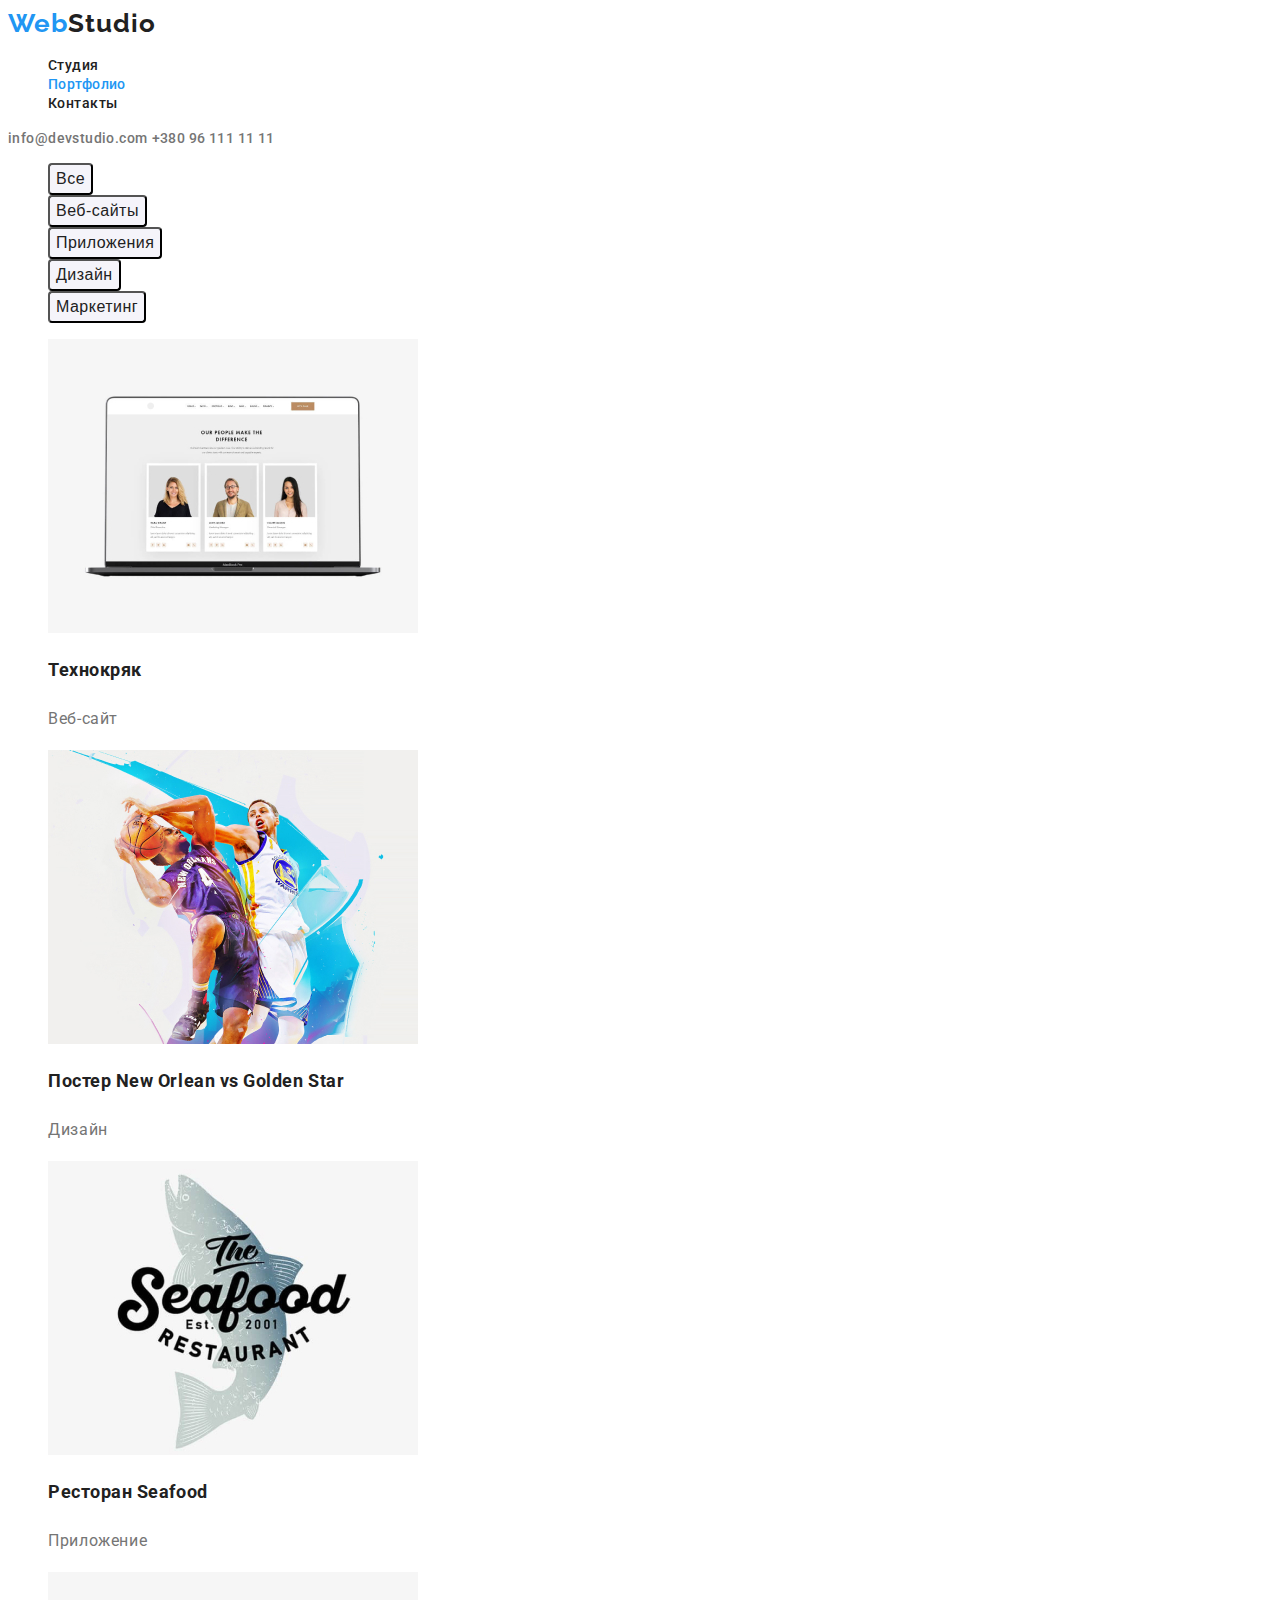
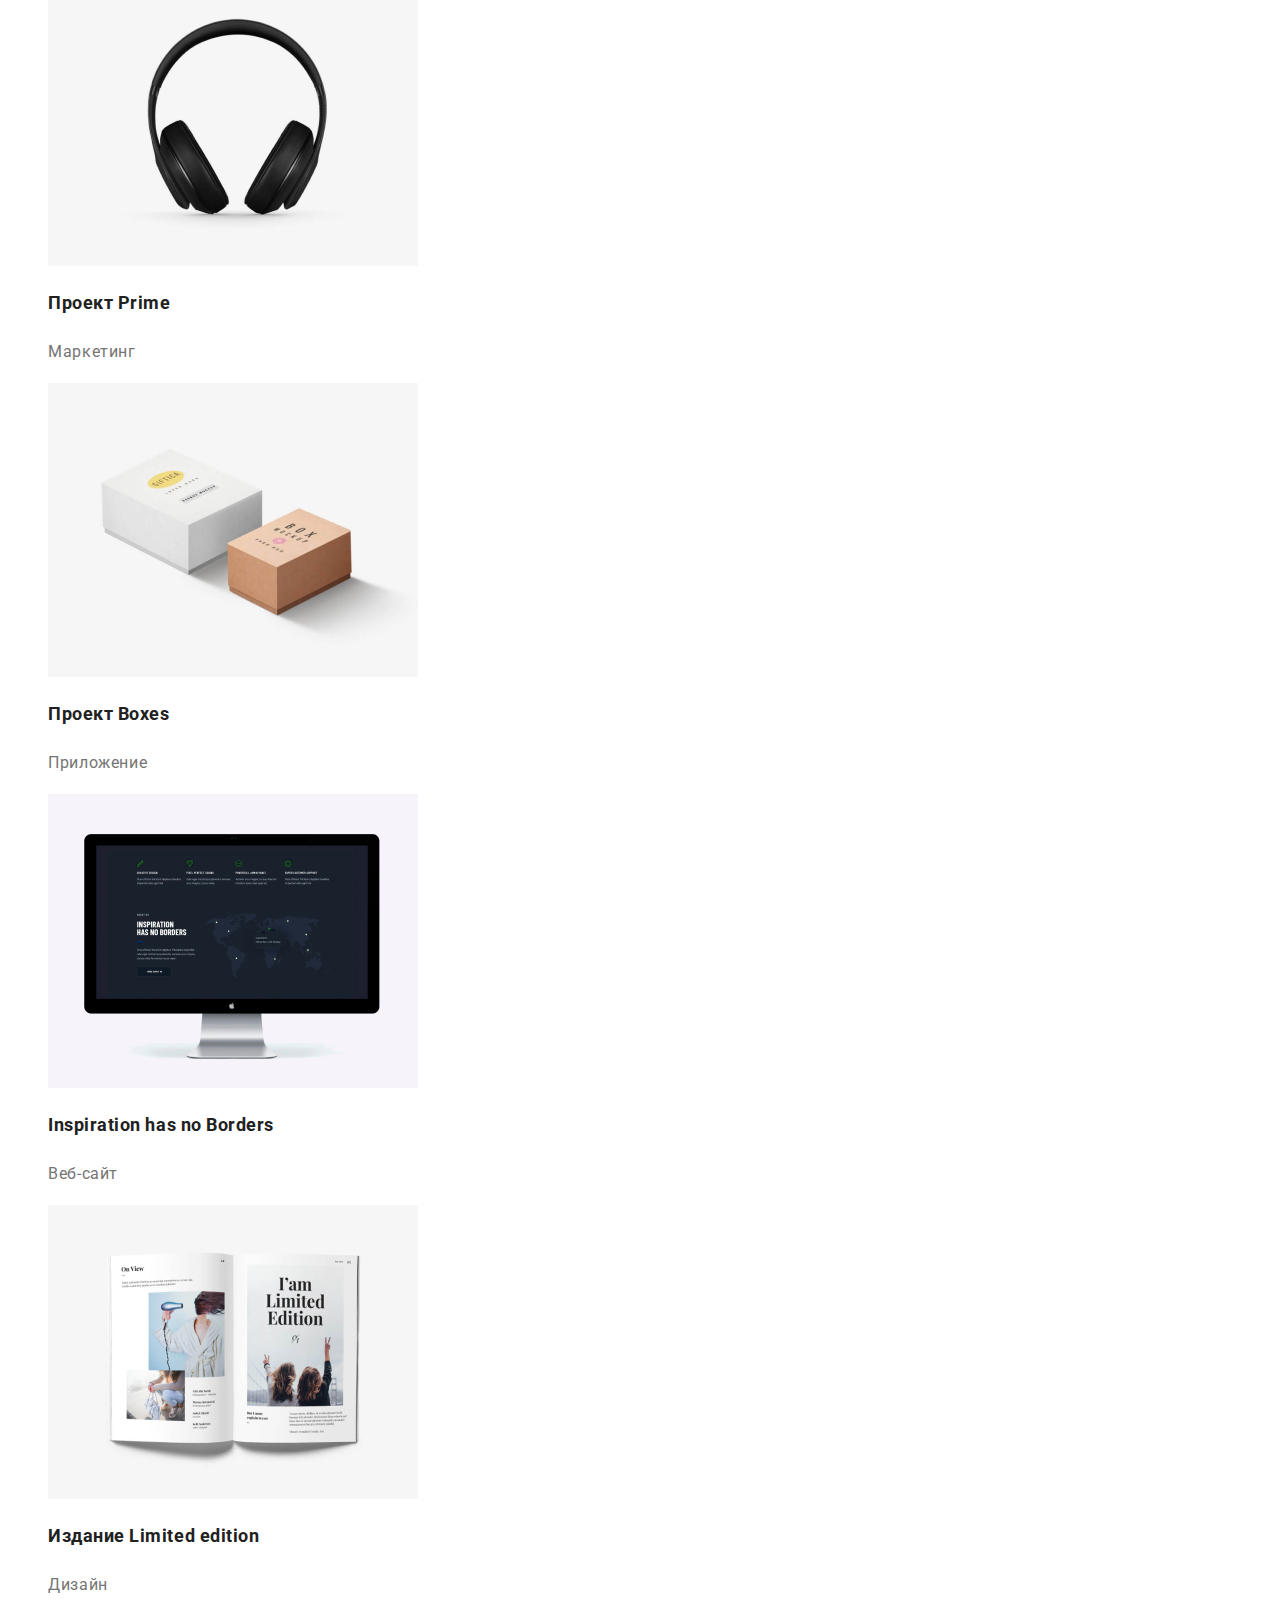
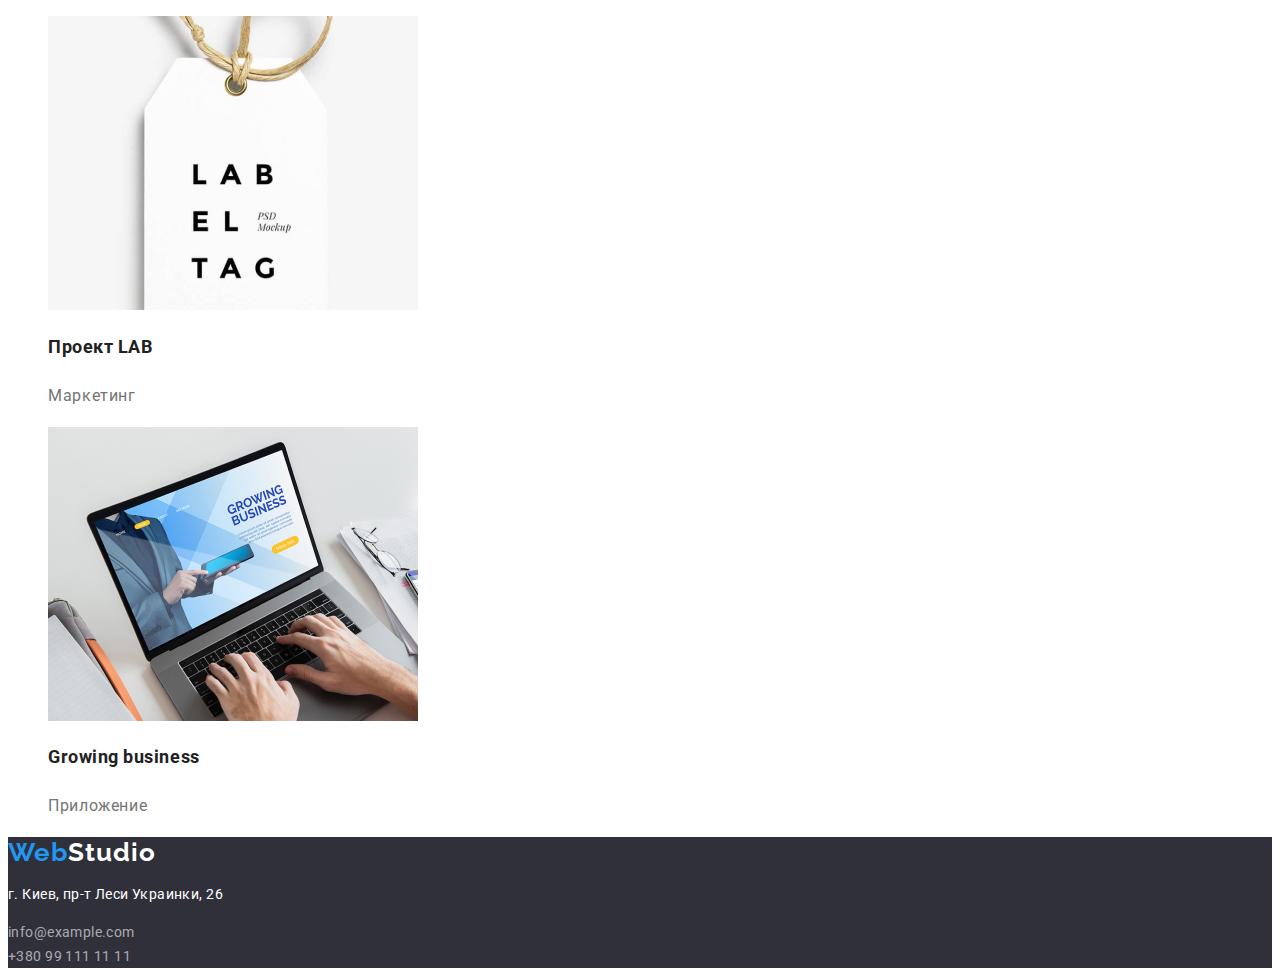
==== portfolio.html @ a165cfb8 "Создает основу для дз №3" ====
<!DOCTYPE html>
<html lang="ru">
<head>
    <meta charset="UTF-8">
    <meta name="viewport" content="width=device-width, initial-scale=1.0">
    <title>Document</title>
    <link rel="stylesheet" href="./CSS/styles.css" />
    <link rel="preconnect" href="https://fonts.gstatic.com">
    <link href="https://fonts.googleapis.com/css2?family=Raleway:wght@700&family=Roboto:wght@400;500;700;900&display=swap"
        rel="stylesheet">
</head>
<body>
    <header>
    <nav>
    <a href="" class="logo-web">Web<span class="logo-studio">Studio</span></a>
    <ul class="site-nav">
        <li class="nav"><a class="link" href="index.html">Студия</a></li>
        <li class="nav"><a class="link" href=""><span class="current-page">Портфолио</span></a></li>
        <li class="nav"><a class="link" href="">Контакты</a></li>
    </ul>
    </nav>
    <address class="header-address">
        <span class="mail"><a class="link" href="mailto:info@devstudio.com">info@devstudio.com</a></span>
        <a class="link" href="tel:+380961111111">+380 96 111 11 11</a>
    </address>
    </header>
    <main>
        <section>
            <ul class="sort-button">
                <li><button type="button" class="sort">Все</button></li>
                <li><button type="button" class="sort">Веб-сайты</button></li>
                <li><button type="button" class="sort">Приложения</button></li>
                <li><button type="button" class="sort">Дизайн</button></li>
                <li><button type="button" class="sort">Маркетинг</button></li>
            </ul>
            <h1 hidden>Примеры работ</h1>
            <ul>
                <li> <a href=""><img src="./images/img15.jpg" alt="члены команды" width=370>
                      <h2>Технокряк</h2>
                      <p class="project-type">Веб-сайт</p>
                     </a>
                </li>
                <li> <a href=""><img src="./images/img14.jpg" alt="баскетболисты в движении" width=370>
                        <h2>Постер New Orlean vs Golden Star</h2>
                        <p class="project-type" >Дизайн</p>
                    </a>
                </li>
                <li> <a href=""><img src="./images/img13.jpg" alt="лого ресторана" width=370>
                        <h2>Ресторан Seafood</h2>
                        <p class="project-type">Приложение</p>
                    </a>
                </li>
                <li> <a href=""><img src="./images/img12.jpg" alt="наушники" width=370>
                        <h2>Проект Prime</h2>
                        <p class="project-type">Маркетинг</p>
                    </a>
                </li>
                <li> <a href=""><img src="./images/img11.jpg" alt="коробки" width=370>
                        <h2>Проект Boxes</h2>
                        <p class="project-type">Приложение</p>
                    </a>
                </li>
                <li> <a href=""><img src="./images/img10.jpg" alt="монитор" width=370>
                        <h2>Inspiration has no Borders</h2>
                        <p class="project-type">Веб-сайт</p>
                    </a>
                </li>
                <li> <a href=""><img src="./images/img9.jpg" alt="книга" width=370>
                        <h2>Издание Limited edition</h2>
                        <p class="project-type">Дизайн</p>
                    </a>
                </li>
                <li> <a href=""><img src="./images/img8.jpg" alt="бирка" width=370>
                        <h2>Проект LAB</h2>
                        <p class="project-type">Маркетинг</p>
                    </a>
                </li>
                <li> <a href=""><img src="./images/img16.jpg" alt="ноутбук" width=370>
                        <h2>Growing business</h2>
                        <p class="project-type">Приложение</p>
                    </a>
                </li>
            </ul>
        </section>
    </main>
    <footer class="footers">
<a href="" class="logo-web">Web<span class="logo-studio">Studio</span></a>
<!--<a href="">WebStudio</a>-->
<address class="footer-address">
    <p>г. Киев, пр-т Леси Украинки, 26</p>

    <a class="contacts" href="mailto:info@example.com">info@example.com</a><br>
    <a class="contacts" href="tel:+380991111111">+380 99 111 11 11</a>
</address>
    </footer>
</body>
</html>
---- CSS/styles.css ----
:root {
  --prim-text-color: #757575;
--sec-text-color: #212121; 
--accent-color:  #2196F3;
--prime-white-color: #FFFFFF;
--shadow-box-color:rgba(255, 255, 255, 0.6);
--crew-bg-color: #F5F4FA;
--footer-hero-bg-color:#2F303A;
}

.hero {
  background-color: var(--footer-hero-bg-color);
  }
.hero .title {
  font-weight: 900;
font-size: 44px;
line-height: 60px;
text-align: center;
letter-spacing: 0.05em;
text-transform: uppercase;
color: var(--prime-white-color);
}
footer {
 background-color: var(--footer-hero-bg-color);
  font-style: normal;
 font-weight: 400;
font-size: 14px;
line-height: 24px;
letter-spacing: 0.03em;
color:var(--prime-white-color);
}
.footers .logo-studio {
color:var(--prime-white-color);
}
.crew {
  background-color:var(--crew-bg-color);
}
body {
  font-family: roboto, sans-serif;
  color:var(--prim-text-color);
}

a {
  text-decoration: none;
}

h1,h2,h3 {
    color:var(--sec-text-color);
} 
.title {
  color: #FFFFFF;
}
.title-about {
  font-weight: 700;
font-size: 36px;
line-height: 42px;
text-align: center;
letter-spacing: 0.05em;
color:var(--sec-text-color);
}
.logo-web {
font-family: Raleway, sans-serif;
font-weight: 700;
font-size: 26px;
line-height: 31px;
letter-spacing: 0.04em;
color:var(--accent-color);
text-decoration: none;
}
.logo-studio {
font-family: Raleway, sans-serif;
font-weight: 700;
font-size: 26px;
line-height: 31px;
letter-spacing: 0.04em;
text-decoration: none;
color:var(--sec-text-color);
}
.site-nav .link{
font-style: normal;
font-weight: 500;
font-size: 14px;
line-height: 16px;
letter-spacing: 0.03em;
color:var(--sec-text-color);
list-style: none;
text-decoration: none;
}

.site-nav .nav .link:hover,
.site-nav .nav .link:focus {
  font-weight: 500;
font-size: 14px;
line-height: 16px;
letter-spacing: 0.03em;
color:var(--accent-color);
}
.site-nav .link .current-page {
color:var(--accent-color);
}
ul {
  list-style: none;
}
.hero-button {
  align-items: center;
text-align: center;
letter-spacing: 0.02em;
font-weight: 700;
font-size: 16px;
line-height: 30px;
color:var(--prime-white-color);
background-color:var(--accent-color);
box-shadow: 0px 4px 4px rgba(0, 0, 0, 0.15);
border-radius: 4px;
}
.about-title {
  font-weight: 700;
font-size: 14px;
line-height: 16px;
letter-spacing: 0.02em;
text-transform: uppercase;
}
.about {
  font-weight: 400;
font-size: 14px;
line-height: 24px;
letter-spacing: 0.03em;
}
h2 {
font-weight: 700;
font-size: 18px;
line-height: 36px;
letter-spacing: 0.03em;
color:var(--sec-text-color);
}
.project-type {
font-weight: 400;
font-size: 16px;
line-height: 30px;
letter-spacing: 0.04em;
color:var(--prim-text-color);
}
.crew .employees{
  font-weight: 500;
font-size: 16px;
line-height: 19px;
text-align: center;
letter-spacing: 0.03em;
}
.crew .profession {
  font-weight: 400;
font-size: 16px;
line-height: 19px;
text-align: center;
letter-spacing: 0.04em;
}
.footer-address ,p {
font-style: normal;
font-weight: 400;
font-size: 14px;
line-height: 24px;
letter-spacing: 0.03em;
}
.footer-address .contacts {
  font-weight: 400;
font-size: 14px;
line-height: 24px;
letter-spacing: 0.03em;
color:var(--shadow-box-color);
text-decoration: none:

}
.sort-button .sort {
background-color:var(--crew-bg-color);
border-radius: 4px;
font-weight: 500;
font-size: 16px;
line-height: 26px;
text-align: center;
letter-spacing: 0.03em;

color:var(--sec-text-color);

}
.sort-button .sort:hover,
.sort-button .sort:focus {
 background-color:var(--accent-color);
 font-weight: 500;
font-size: 16px;
line-height: 26px;
text-align: center;
letter-spacing: 0.03em;
color:var(--prime-white-color);
box-shadow: 0px 3px 1px rgba(0, 0, 0, 0.1), 0px 1px 2px rgba(0, 0, 0, 0.08), 0px 2px 2px rgba(0, 0, 0, 0.12);
border-radius: 4px;
}
.header-address .link:hover,
.header-address .link:focus {
   color:var(--accent-color);
}
.header-address .link{
  font-style: normal;
  font-weight: 500;
font-size: 14px;
line-height: 16px;
letter-spacing: 0.03em;
color:var(--prim-text-color);
text-decoration: none;
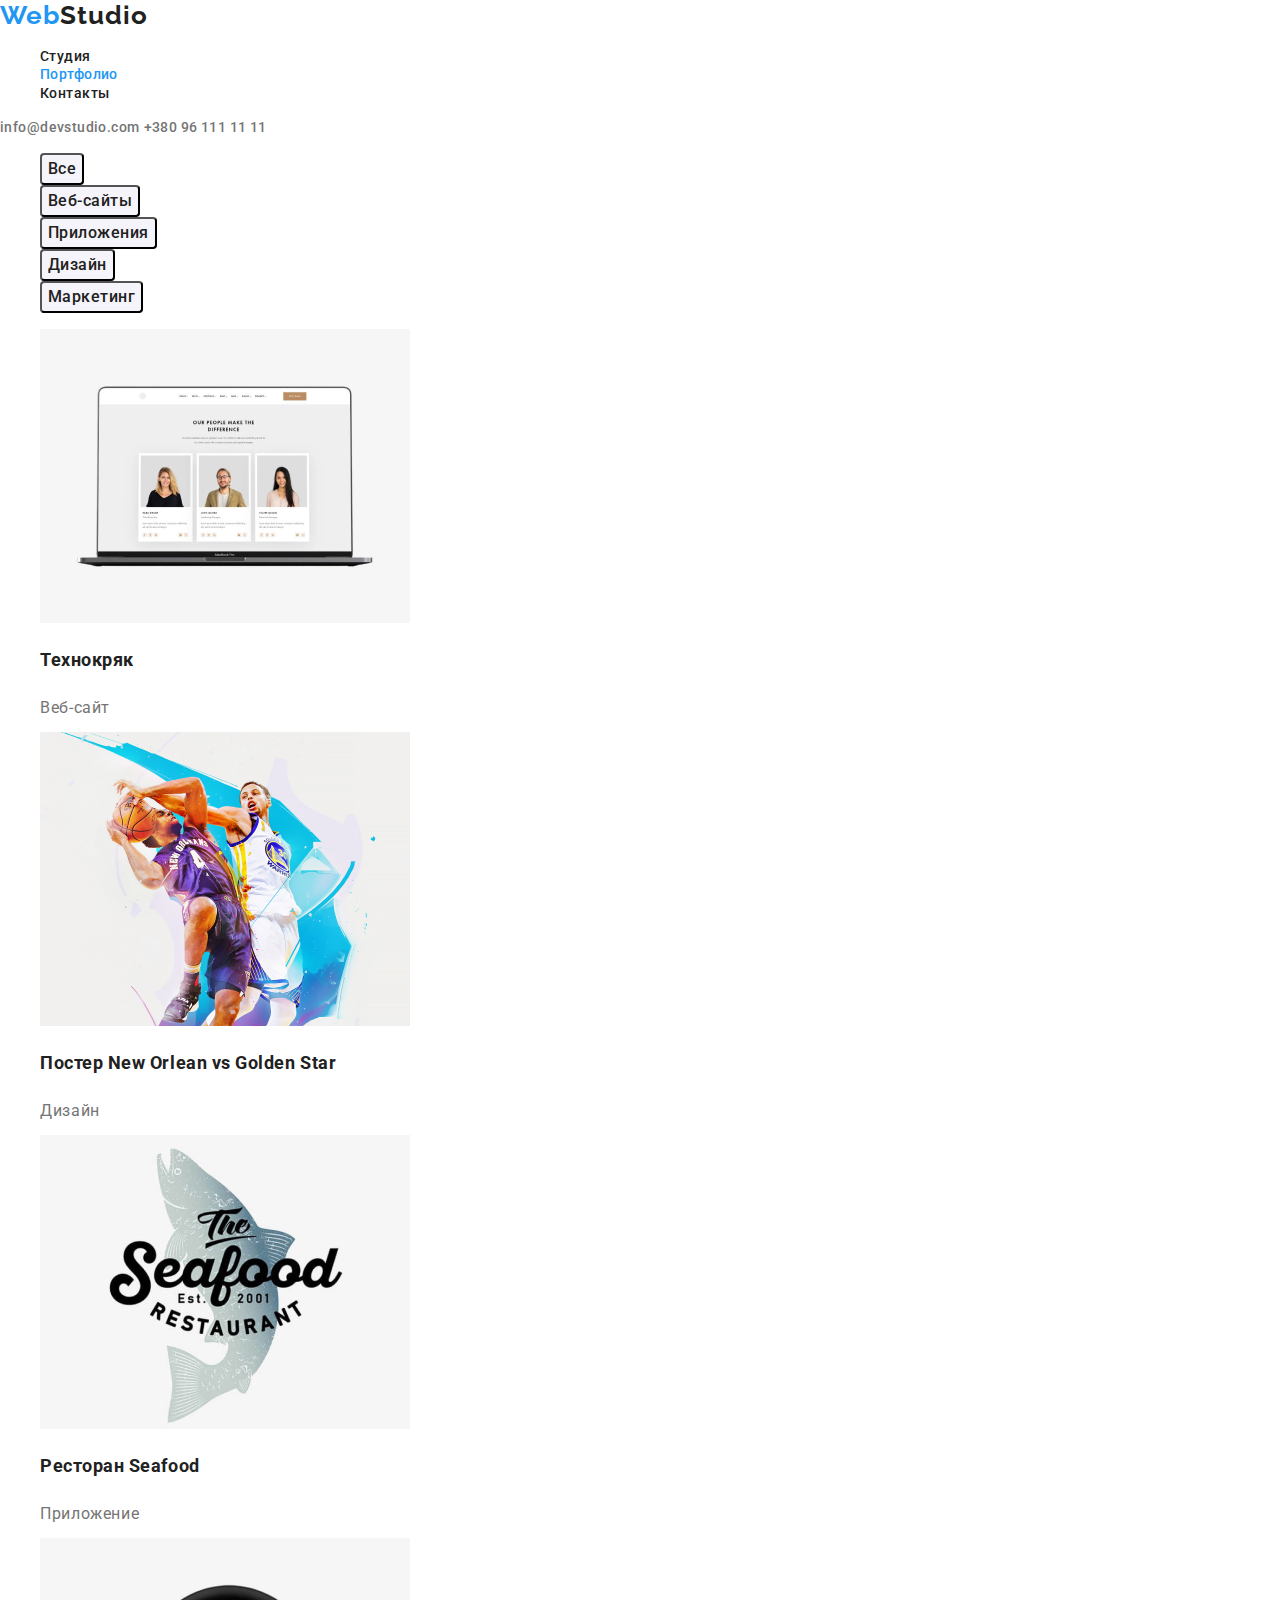
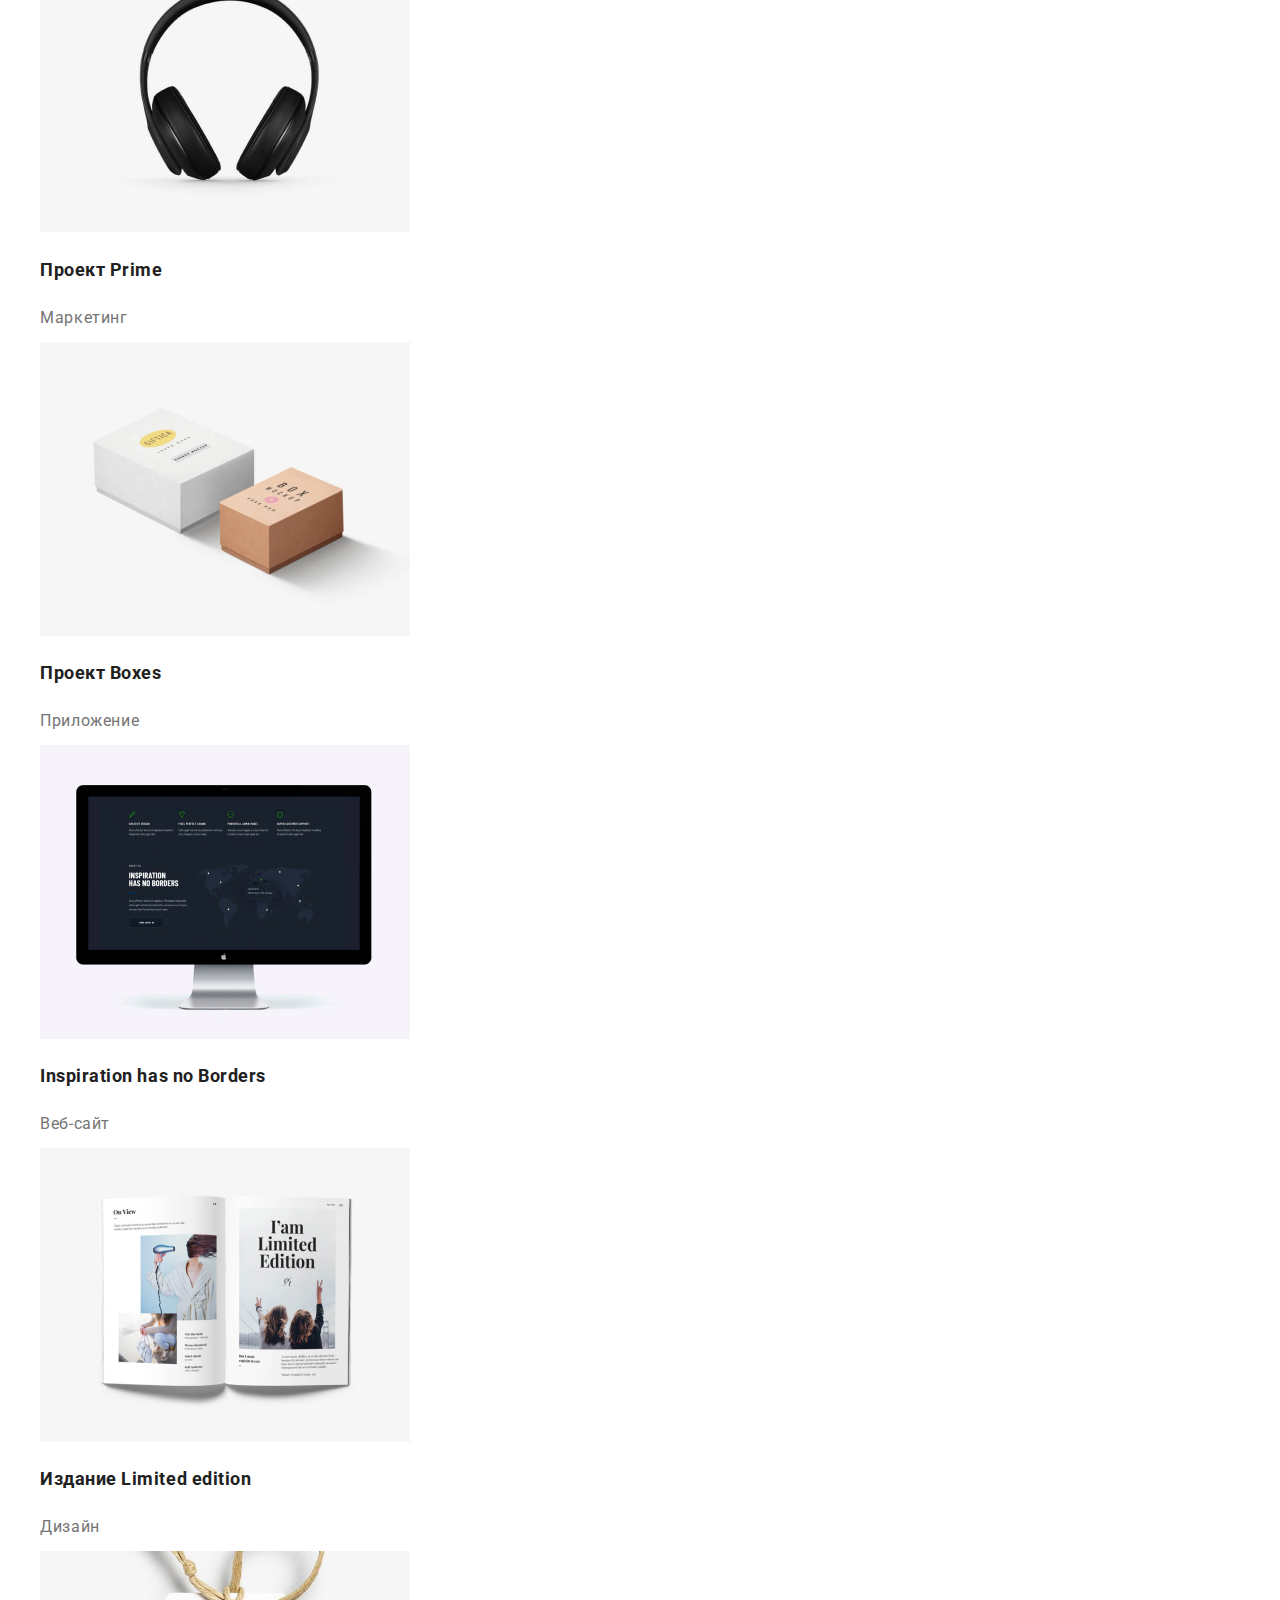
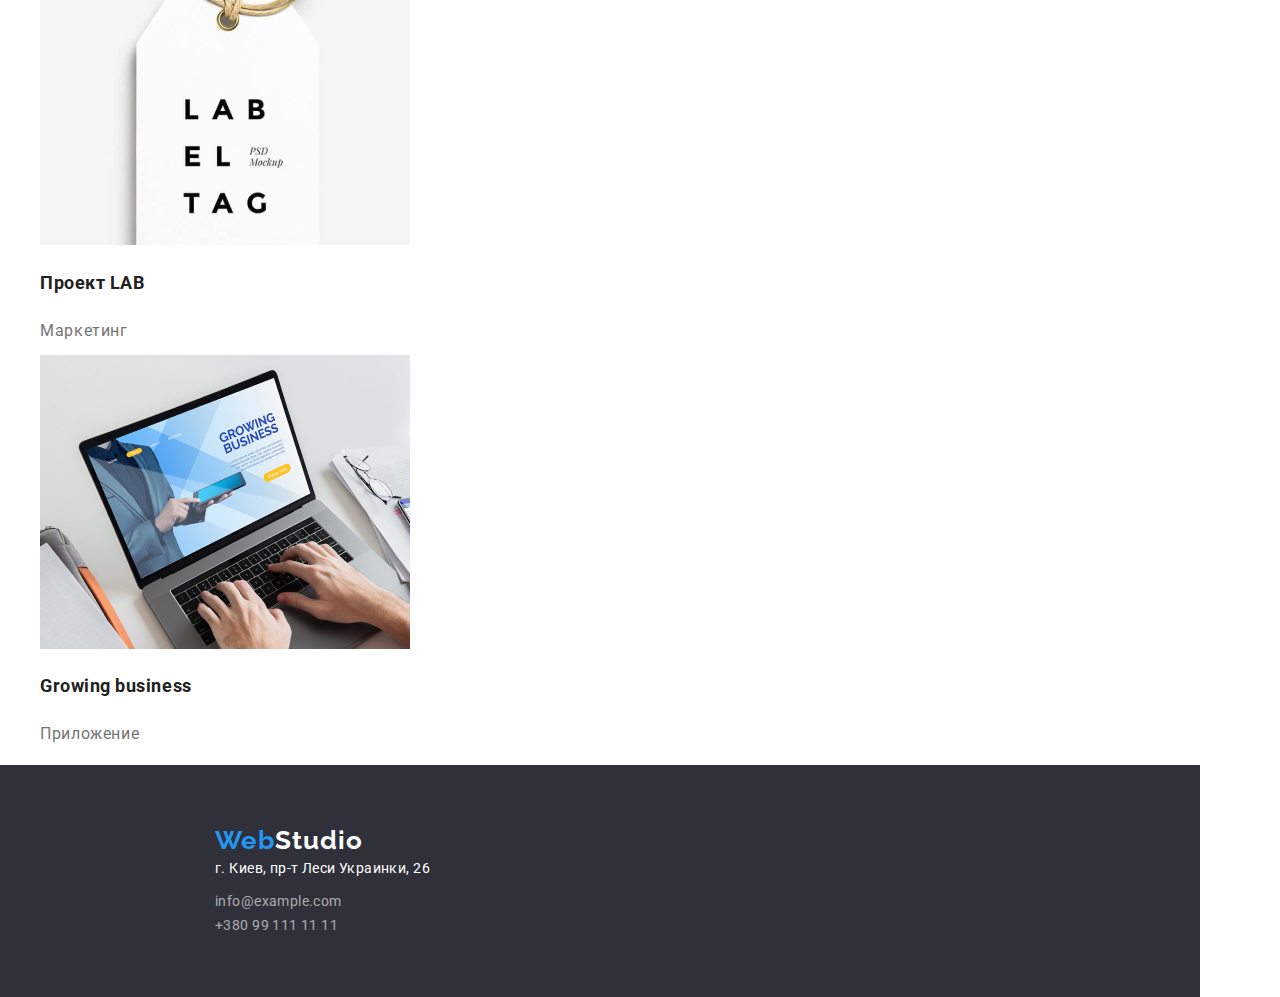
==== commit 811f6b5d: "Добавляет стили для геометрии контента страницы" студия"" ====
--- a/portfolio.html
+++ b/portfolio.html
@@ -4,6 +4,7 @@
     <meta charset="UTF-8">
     <meta name="viewport" content="width=device-width, initial-scale=1.0">
     <title>Document</title>
+    <link rel="stylesheet" href="https://cdnjs.cloudflare.com/ajax/libs/modern-normalize/1.0.0/modern-normalize.min.css" />
     <link rel="stylesheet" href="./CSS/styles.css" />
     <link rel="preconnect" href="https://fonts.gstatic.com">
     <link href="https://fonts.googleapis.com/css2?family=Raleway:wght@700&family=Roboto:wght@400;500;700;900&display=swap"
--- a/CSS/styles.css
+++ b/CSS/styles.css
@@ -10,8 +10,14 @@
 
 .hero {
   background-color: var(--footer-hero-bg-color);
+  margin-bottom: 94px;
+ /* padding-top: 200px;
+  padding-right: 452px;
+  padding-bottom: 280px;*/
   }
 .hero .title {
+  margin-top: 0;
+  margin-bottom: 40px;
   font-weight: 900;
 font-size: 44px;
 line-height: 60px;
@@ -28,6 +34,9 @@
 line-height: 24px;
 letter-spacing: 0.03em;
 color:var(--prime-white-color);
+margin-top: 0;
+margin-bottom: 0;
+
 }
 .footers .logo-studio {
 color:var(--prime-white-color);
@@ -38,6 +47,7 @@
 body {
   font-family: roboto, sans-serif;
   color:var(--prim-text-color);
+  width: 1200px;
 }
 
 a {
@@ -57,6 +67,8 @@
 text-align: center;
 letter-spacing: 0.05em;
 color:var(--sec-text-color);
+margin-top: 0;
+margin-bottom: 50px;
 }
 .logo-web {
 font-family: Raleway, sans-serif;
@@ -119,12 +131,16 @@
 line-height: 16px;
 letter-spacing: 0.02em;
 text-transform: uppercase;
+margin-top: 0;
+margin-bottom: 10px;
 }
 .about {
   font-weight: 400;
 font-size: 14px;
 line-height: 24px;
 letter-spacing: 0.03em;
+margin-top: 0;
+margin-bottom: 0;
 }
 h2 {
 font-weight: 700;
@@ -160,6 +176,8 @@
 font-size: 14px;
 line-height: 24px;
 letter-spacing: 0.03em;
+margin-bottom: 9px;
+margin-top: 0;
 }
 .footer-address .contacts {
   font-weight: 400;
@@ -206,4 +224,73 @@
 letter-spacing: 0.03em;
 color:var(--prim-text-color);
 text-decoration: none;
-
+}
+.page-container {
+ margin-left: auto;
+margin-right: auto;
+width: 1200px;
+
+}
+.nav-container {
+margin-left: auto;
+margin-right: auto;
+width: 1170px;
+}
+.address-container {
+margin-left: auto;
+margin-right: auto;
+width: 1170px;
+}
+.about-list {
+  margin-top: 0;
+  margin-bottom: 0;
+  padding-left: 0;
+}
+.about-container {
+  margin-top: 0;
+  margin-bottom: 94px;
+}
+.works {
+  margin-top: 0;
+  margin-bottom: 0;
+}
+.works-container {
+  margin-top: 0;
+  margin-bottom: 94px;
+}
+.crew-list {
+  margin-top: 0;
+  margin-bottom: 0;
+}
+.employees {
+  margin-top: 30px;
+  margin-bottom: 10px;
+}
+.profession {
+  margin-top: 0;
+  margin-bottom: 30px;
+}
+.crew {
+   margin-top: 0;
+  margin-bottom: 0;
+  padding-top: 94px;
+  padding-bottom: 94px;
+}
+.footers-logo {
+ margin-bottom: 20px;
+}
+.footers {
+ padding-top: 60px;
+ padding-bottom: 60px;
+ padding-left: 215px;
+}
+.footer-address {
+  margin-bottom: 0;
+}
+.footer-mail {
+  margin-top: 0;
+  margin-bottom: 9px;
+}
+.footer-tel {
+  padding-bottom: 60px;
+}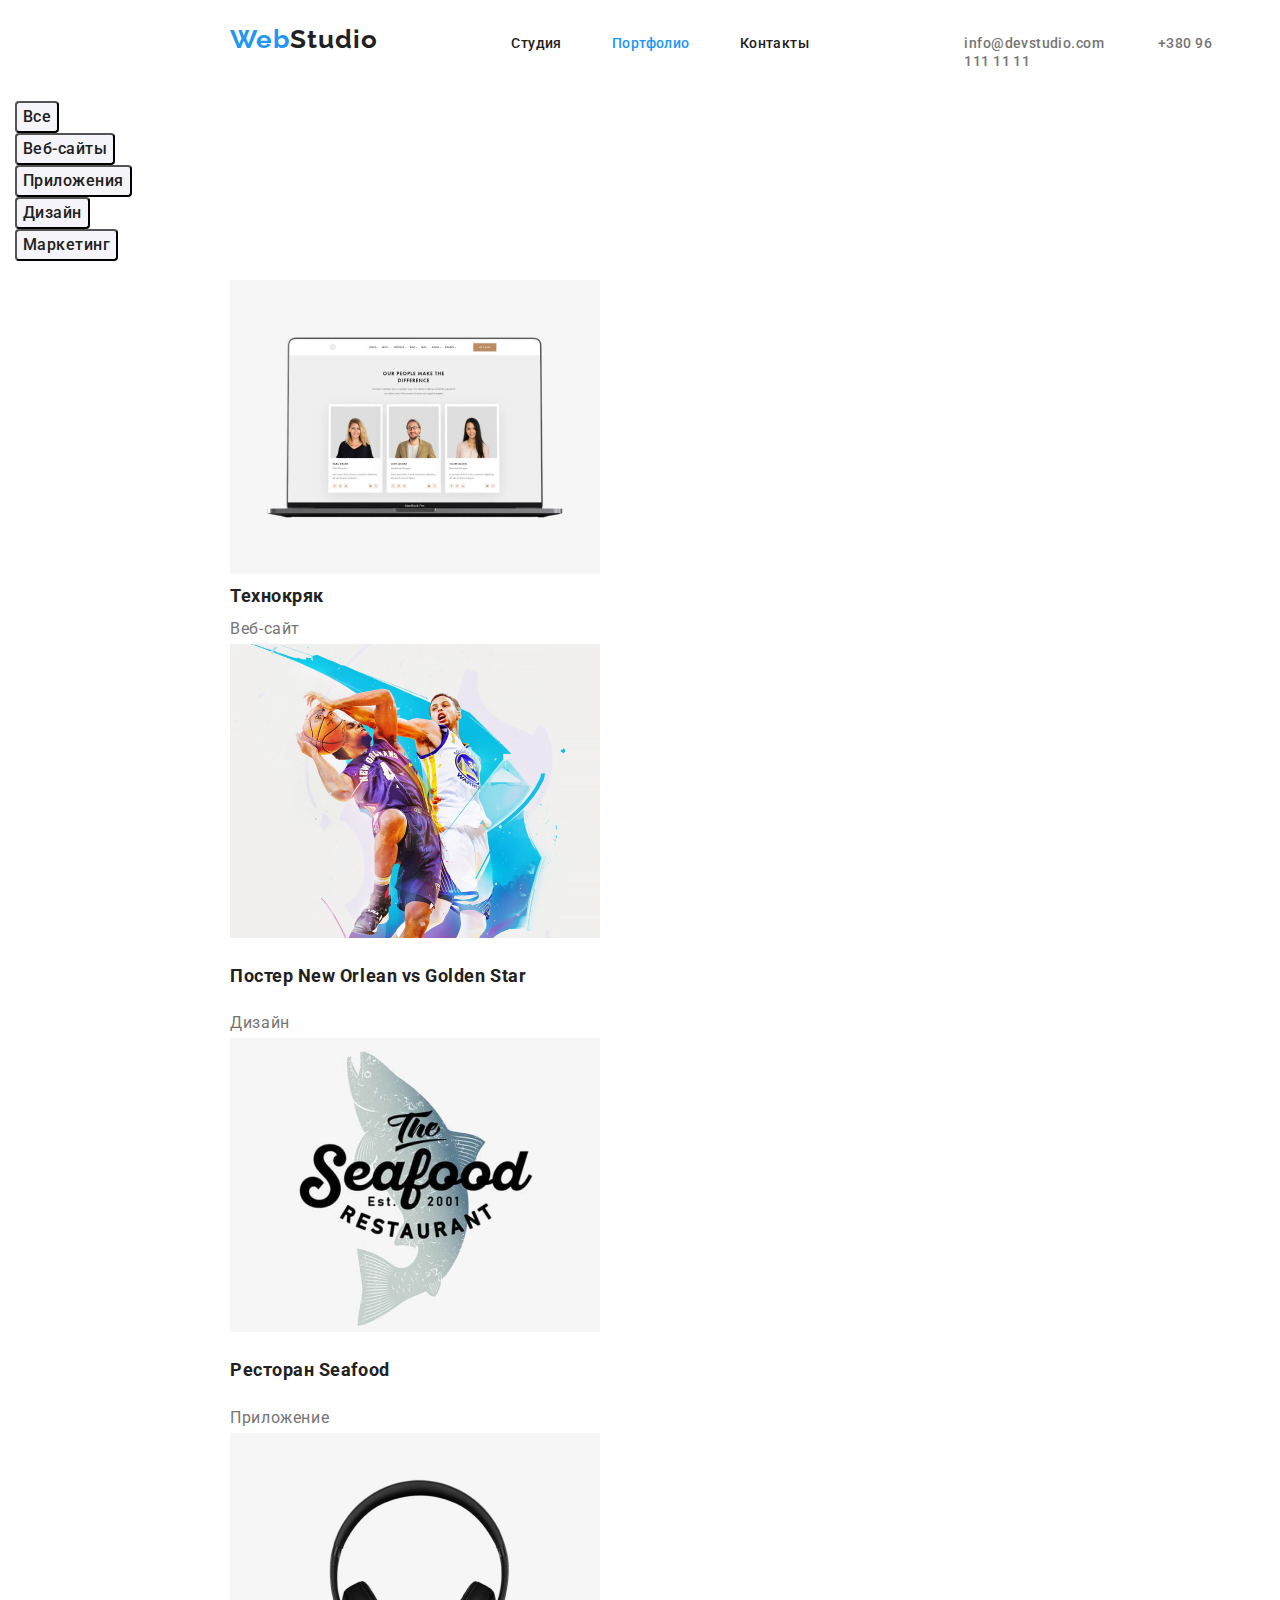
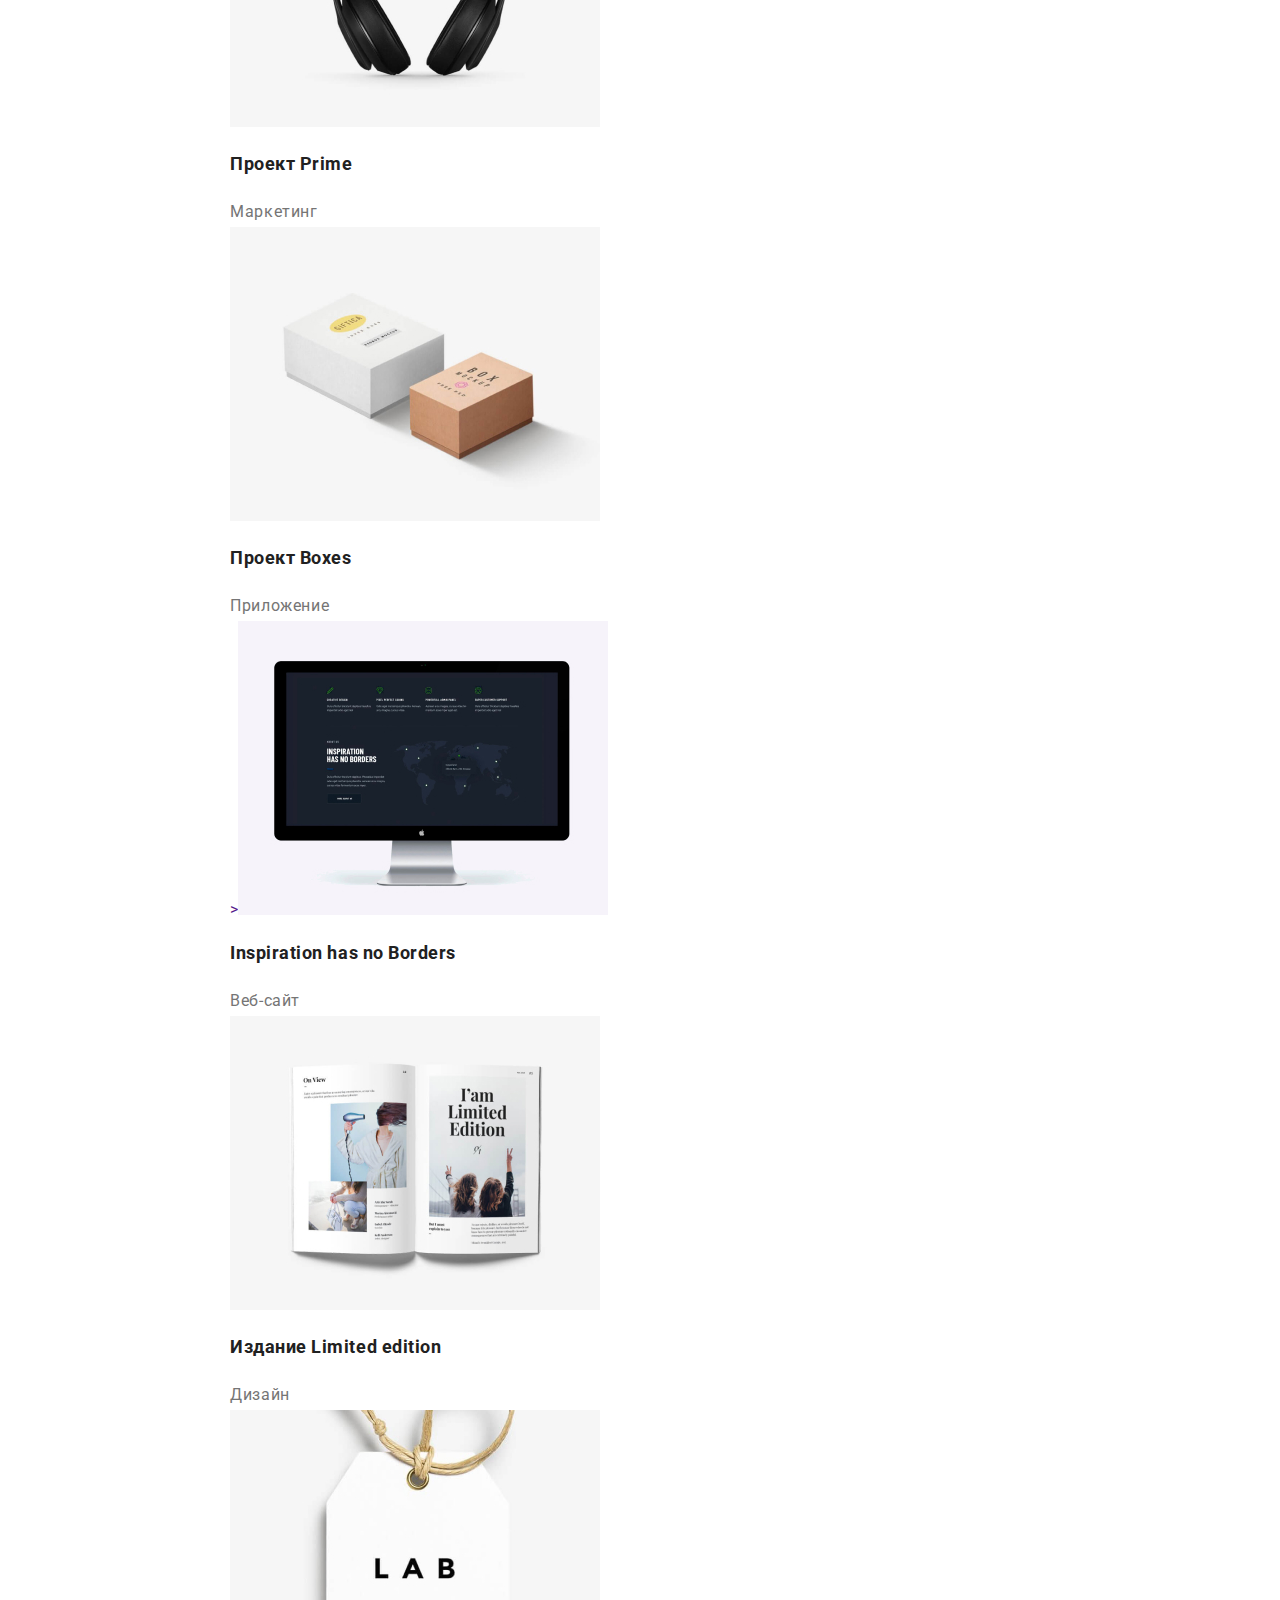
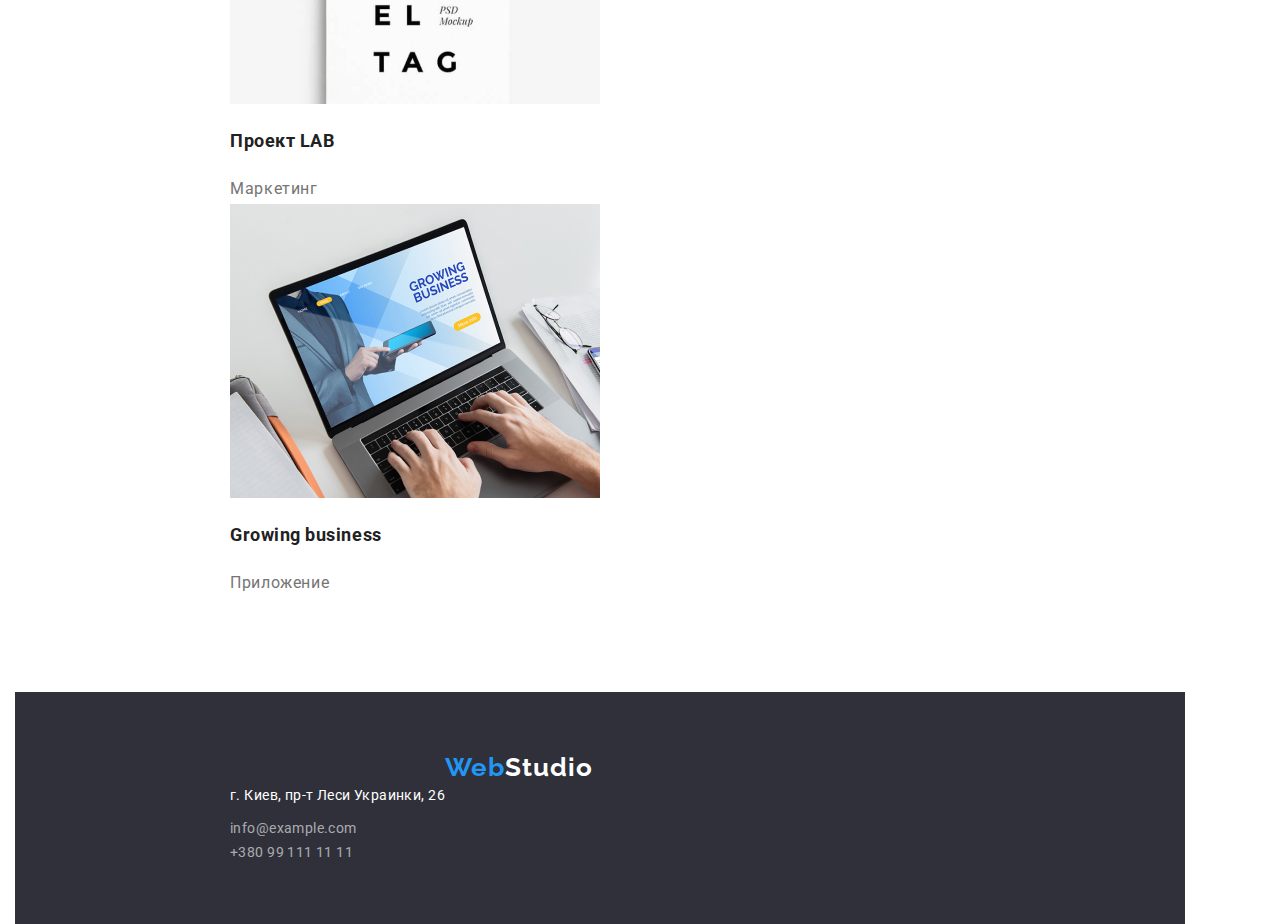
==== commit eb1e3faa: "добавляет геометрию для "портфолио"" ====
--- a/portfolio.html
+++ b/portfolio.html
@@ -11,8 +11,8 @@
         rel="stylesheet">
 </head>
 <body>
-    <header>
-    <nav>
+    <header class="page-container">
+    <nav class="nav-container">
     <a href="" class="logo-web">Web<span class="logo-studio">Studio</span></a>
     <ul class="site-nav">
         <li class="nav"><a class="link" href="index.html">Студия</a></li>
@@ -21,12 +21,17 @@
     </ul>
     </nav>
     <address class="header-address">
-        <span class="mail"><a class="link" href="mailto:info@devstudio.com">info@devstudio.com</a></span>
-        <a class="link" href="tel:+380961111111">+380 96 111 11 11</a>
+        <span class="header-mail">
+            <a class="link" href="mailto:info@devstudio.com">info@devstudio.com</a>
+        </span>
+        <span class="header-tel">
+            <a class="link" href="tel:+380961111111">+380 96 111 11 11</a>
+        </span>
     </address>
     </header>
     <main>
         <section>
+            <span class="battons-container">
             <ul class="sort-button">
                 <li><button type="button" class="sort">Все</button></li>
                 <li><button type="button" class="sort">Веб-сайты</button></li>
@@ -34,49 +39,50 @@
                 <li><button type="button" class="sort">Дизайн</button></li>
                 <li><button type="button" class="sort">Маркетинг</button></li>
             </ul>
+            </span>
             <h1 hidden>Примеры работ</h1>
-            <ul>
-                <li> <a href=""><img src="./images/img15.jpg" alt="члены команды" width=370>
-                      <h2>Технокряк</h2>
+            <ul class="portfolio">
+                <li class="p-card"> <a href=""><div class="p-img"><img src="./images/img15.jpg" alt="члены команды" width=370></div>
+                      <h2 class="portfolio-title">Технокряк</h2>
                       <p class="project-type">Веб-сайт</p>
                      </a>
                 </li>
-                <li> <a href=""><img src="./images/img14.jpg" alt="баскетболисты в движении" width=370>
+                <li class="p-card"> <a href=""><div class="p-img"><img src="./images/img14.jpg" alt="баскетболисты в движении" width=370></div>
                         <h2>Постер New Orlean vs Golden Star</h2>
                         <p class="project-type" >Дизайн</p>
                     </a>
                 </li>
-                <li> <a href=""><img src="./images/img13.jpg" alt="лого ресторана" width=370>
+                <li class="p-card"> <a href=""><div class="p-img"><img src="./images/img13.jpg" alt="лого ресторана" width=370></div>
                         <h2>Ресторан Seafood</h2>
                         <p class="project-type">Приложение</p>
                     </a>
                 </li>
-                <li> <a href=""><img src="./images/img12.jpg" alt="наушники" width=370>
+                <li class="p-card"> <a href=""><div class="p-img"><img src="./images/img12.jpg" alt="наушники" width=370></div>
                         <h2>Проект Prime</h2>
                         <p class="project-type">Маркетинг</p>
                     </a>
                 </li>
-                <li> <a href=""><img src="./images/img11.jpg" alt="коробки" width=370>
+                <li class="p-card"> <a href=""><div class="p-img"><img src="./images/img11.jpg" alt="коробки" width=370></div>
                         <h2>Проект Boxes</h2>
                         <p class="project-type">Приложение</p>
                     </a>
                 </li>
-                <li> <a href=""><img src="./images/img10.jpg" alt="монитор" width=370>
+                <li class="p-card"> <a href=""><div class="p-img">><img src="./images/img10.jpg" alt="монитор" width=370></div>
                         <h2>Inspiration has no Borders</h2>
                         <p class="project-type">Веб-сайт</p>
                     </a>
                 </li>
-                <li> <a href=""><img src="./images/img9.jpg" alt="книга" width=370>
+                <li class="p-card"> <a href=""><div class="p-img"><img src="./images/img9.jpg" alt="книга" width=370></div>
                         <h2>Издание Limited edition</h2>
                         <p class="project-type">Дизайн</p>
                     </a>
                 </li>
-                <li> <a href=""><img src="./images/img8.jpg" alt="бирка" width=370>
+                <li class="p-card"> <a href=""><div class="p-img"><img src="./images/img8.jpg" alt="бирка" width=370></div>
                         <h2>Проект LAB</h2>
                         <p class="project-type">Маркетинг</p>
                     </a>
                 </li>
-                <li> <a href=""><img src="./images/img16.jpg" alt="ноутбук" width=370>
+                <li class="p-card"> <a href=""><div class="p-img"><img src="./images/img16.jpg" alt="ноутбук" width=370></div>
                         <h2>Growing business</h2>
                         <p class="project-type">Приложение</p>
                     </a>
--- a/CSS/styles.css
+++ b/CSS/styles.css
@@ -48,6 +48,8 @@
   font-family: roboto, sans-serif;
   color:var(--prim-text-color);
   width: 1200px;
+  padding-right: 15px;
+  padding-left: 15px;
 }
 
 a {
@@ -78,6 +80,7 @@
 letter-spacing: 0.04em;
 color:var(--accent-color);
 text-decoration: none;
+padding: 24px 93px 25px 215px;
 }
 .logo-studio {
 font-family: Raleway, sans-serif;
@@ -87,6 +90,7 @@
 letter-spacing: 0.04em;
 text-decoration: none;
 color:var(--sec-text-color);
+
 }
 .site-nav .link{
 font-style: normal;
@@ -97,6 +101,9 @@
 color:var(--sec-text-color);
 list-style: none;
 text-decoration: none;
+display: block;
+padding-top: 32px;
+padding-bottom: 32px;
 }
 
 .site-nav .nav .link:hover,
@@ -155,8 +162,10 @@
 line-height: 30px;
 letter-spacing: 0.04em;
 color:var(--prim-text-color);
-}
-.crew .employees{
+margin-top: 0;
+margin-bottom: 0;
+}
+.crew .employees {
   font-weight: 500;
 font-size: 16px;
 line-height: 19px;
@@ -196,9 +205,14 @@
 line-height: 26px;
 text-align: center;
 letter-spacing: 0.03em;
-
-color:var(--sec-text-color);
-
+margin-top: 0;
+margin-bottom: 0;
+color:var(--sec-text-color);
+}
+.sort-button {
+  margin-top: 0;
+margin-bottom: 0;
+padding-left: 0;
 }
 .sort-button .sort:hover,
 .sort-button .sort:focus {
@@ -229,17 +243,29 @@
  margin-left: auto;
 margin-right: auto;
 width: 1200px;
+display: flex;
+flex-direction: row;
+align-items: baseline;
+justify-content: center;
 
 }
 .nav-container {
 margin-left: auto;
 margin-right: auto;
-width: 1170px;
+width: 1200px;
+display: flex;
+align-items: baseline;
+
 }
 .address-container {
 margin-left: auto;
 margin-right: auto;
 width: 1170px;
+display: inline;
+padding-right: 215px;
+align-content: center;
+flex-direction: row;
+align-items: baseline;
 }
 .about-list {
   margin-top: 0;
@@ -293,4 +319,45 @@
 }
 .footer-tel {
   padding-bottom: 60px;
+}
+.site-nav {
+display: flex;
+margin-right: 50px;
+margin-top: 0;
+margin-bottom: 0;
+}
+
+.battons-container {
+  margin-top: 94px;
+  margin-bottom: 50px;
+  margin-right: 494px;
+  margin-left: 495px;
+}
+.portfolio {
+  width: 1200px;
+  margin-top: 0;
+  margin-bottom: 94px;
+  margin-left: 215px;
+  margin-right: 215px;
+  padding-left: 0;
+}
+.portfolio-title {
+  margin-top: 0;
+  margin-bottom: 0;
+}
+.nav {
+  display: flex;
+}
+.nav ,li{
+ margin-right: 50px; 
+}
+.header-mail {
+
+margin-right: 50px;
+
+}
+.header-tel {
+
+
+
 }